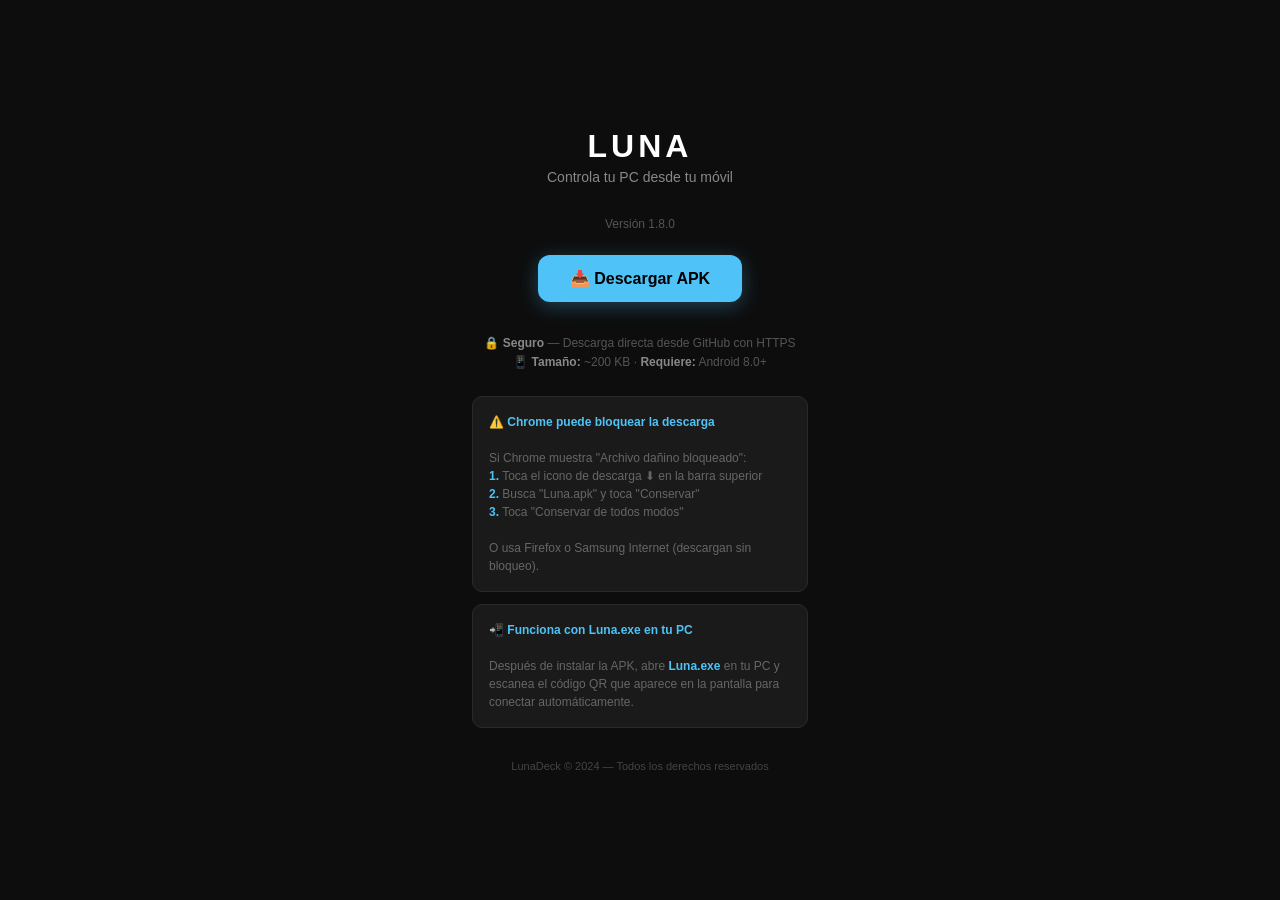
==== docs/index.html @ 05faa6fd "v1.8.0 - USB Tethering, local APK download, onboarding updates" ====
<!DOCTYPE html>
<html lang="es">
<head>
  <meta charset="UTF-8">
  <meta name="viewport" content="width=device-width, initial-scale=1.0">
  <title>Luna APK</title>
  <style>
    *, *::before, *::after { margin:0; padding:0; box-sizing:border-box; }
    html, body {
      height:100%;
      background:#0D0D0D;
      color:#E0E0E0;
      font-family:-apple-system, BlinkMacSystemFont,'Segoe UI',Roboto,sans-serif;
      display:flex; align-items:center; justify-content:center;
    }
    .card {
      text-align:center;
      padding:48px 32px;
      max-width:400px;
      width:100%;
    }
    .logo {
      width:72px; height:72px;
      margin-bottom:16px;
    }
    h1 {
      font-size:32px;
      letter-spacing:4px;
      color:#FFF;
      margin-bottom:4px;
    }
    .sub {
      font-size:14px;
      color:#888;
      margin-bottom:32px;
    }
    .version {
      font-size:12px;
      color:#555;
      margin-bottom:24px;
    }
    .btn {
      display:inline-flex;
      align-items:center;
      gap:10px;
      background:#4FC3F7;
      color:#000;
      font-size:16px;
      font-weight:700;
      padding:14px 32px;
      border:none;
      border-radius:12px;
      cursor:pointer;
      text-decoration:none;
      transition:transform 0.15s;
      box-shadow:0 4px 20px rgba(79,195,247,0.3);
    }
    .btn:active { transform:scale(0.97); }
    .btn:hover { background:#45B0E0; }
    .info {
      margin-top:32px;
      font-size:12px;
      color:#555;
      line-height:1.6;
    }
    .info strong { color:#888; }
    .note {
      margin-top:24px;
      padding:16px;
      background:#1A1A1A;
      border:1px solid #2A2A2A;
      border-radius:10px;
      font-size:12px;
      color:#666;
      line-height:1.5;
      text-align:left;
    }
    .note strong { color:#4FC3F7; }
    .footer {
      margin-top:32px;
      font-size:11px;
      color:#444;
    }
  </style>
</head>
<body>
  <div class="card">
    <h1>LUNA</h1>
    <p class="sub">Controla tu PC desde tu m&oacute;vil</p>
    <p class="version">Versi&oacute;n <span id="apk-version">1.8.0</span></p>

    <a class="btn" id="download-link" href="Luna.apk" target="_blank">
      &#x1F4E5; Descargar APK
    </a>

    <div class="info">
      <strong>&#x1F512; Seguro</strong> &mdash; Descarga directa desde GitHub con HTTPS<br>
      <strong>&#x1F4F1; Tama&ntilde;o:</strong> ~200 KB &middot; <strong>Requiere:</strong> Android 8.0+
    </div>

    <div class="note">
      <strong>&#x26A0;&#xFE0F; Chrome puede bloquear la descarga</strong><br><br>
      Si Chrome muestra &quot;Archivo da&ntilde;ino bloqueado&quot;:<br>
      <strong>1.</strong> Toca el icono de descarga &#x2B07; en la barra superior<br>
      <strong>2.</strong> Busca "Luna.apk" y toca "Conservar"<br>
      <strong>3.</strong> Toca "Conservar de todos modos"<br><br>
      O usa Firefox o Samsung Internet (descargan sin bloqueo).
    </div>

    <div class="note" style="margin-top:12px;">
      <strong>&#x1F4F2; Funciona con Luna.exe en tu PC</strong><br><br>
      Despu&eacute;s de instalar la APK, abre <strong>Luna.exe</strong> en tu PC y escanea el c&oacute;digo QR que aparece en la pantalla para conectar autom&aacute;ticamente.
    </div>

    <p class="footer">LunaDeck &copy; 2024 &mdash; Todos los derechos reservados</p>
  </div>
</body>
</html>
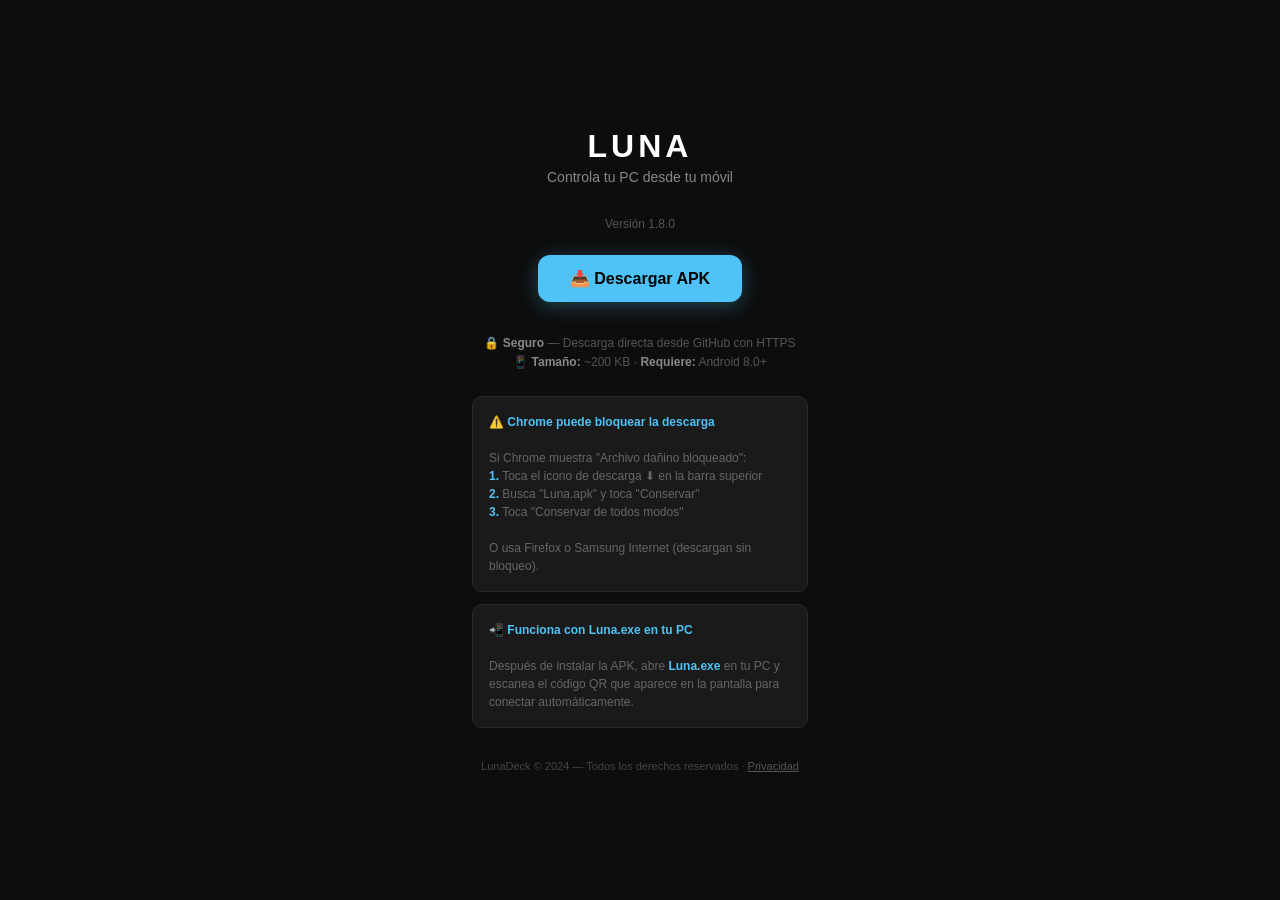
==== commit 45a58218: "docs: add privacy policy page + footer link" ====
--- a/docs/index.html
+++ b/docs/index.html
@@ -1,4 +1,4 @@
-<!DOCTYPE html>
+﻿<!DOCTYPE html>
 <html lang="es">
 <head>
   <meta charset="UTF-8">
@@ -112,7 +112,8 @@
       Despu&eacute;s de instalar la APK, abre <strong>Luna.exe</strong> en tu PC y escanea el c&oacute;digo QR que aparece en la pantalla para conectar autom&aacute;ticamente.
     </div>
 
-    <p class="footer">LunaDeck &copy; 2024 &mdash; Todos los derechos reservados</p>
+    <p class="footer">LunaDeck &copy; 2024 &mdash; Todos los derechos reservados &middot; <a href="privacidad.html" style="color:#555;text-decoration:underline;">Privacidad</a></p>
   </div>
 </body>
 </html>
+
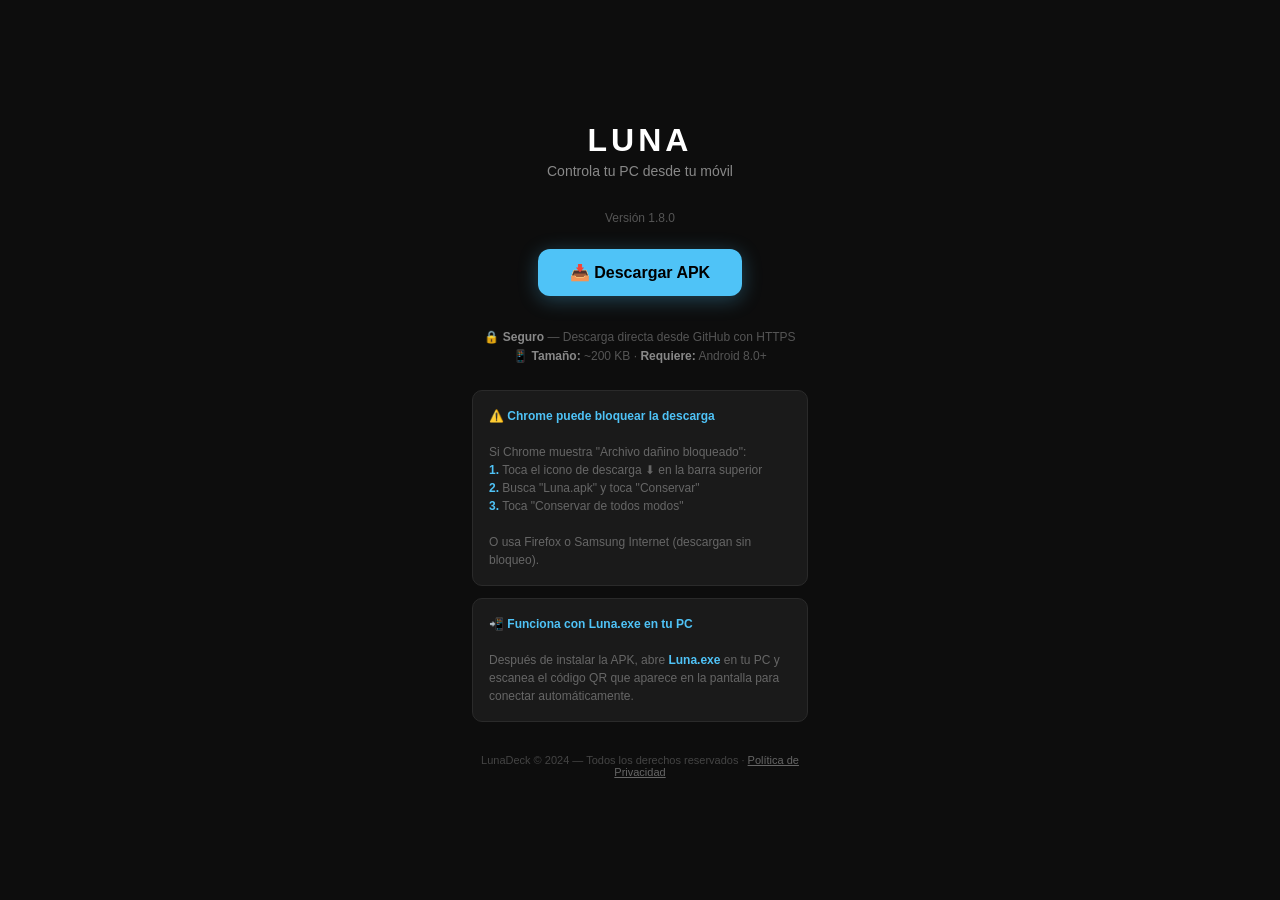
==== commit 09e295cd: "docs: add standalone privacy policy subpage" ====
--- a/docs/index.html
+++ b/docs/index.html
@@ -112,7 +112,7 @@
       Despu&eacute;s de instalar la APK, abre <strong>Luna.exe</strong> en tu PC y escanea el c&oacute;digo QR que aparece en la pantalla para conectar autom&aacute;ticamente.
     </div>
 
-    <p class="footer">LunaDeck &copy; 2024 &mdash; Todos los derechos reservados &middot; <a href="privacidad.html" style="color:#555;text-decoration:underline;">Privacidad</a></p>
+    <p class="footer">LunaDeck &copy; 2024 &mdash; Todos los derechos reservados &middot; <a href="privacidad.html" style="color:#666;text-decoration:underline;">Política de Privacidad</a></p>
   </div>
 </body>
 </html>
